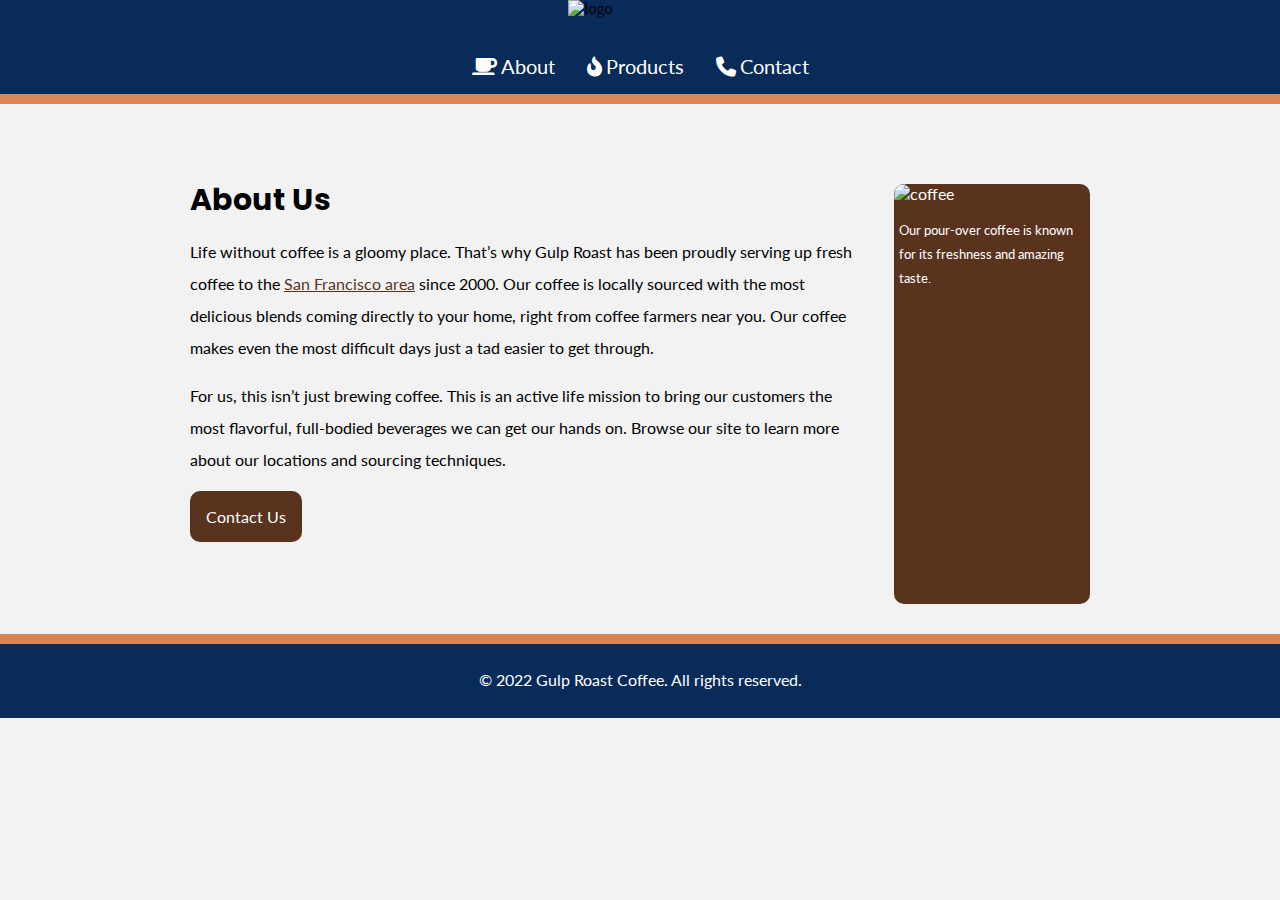
==== html/index.html @ 2ca2a33c "V1" ====
<!DOCTYPE html>
<html lang="en">
<head>
    <meta charset="UTF-8">
    <meta name="viewport" content="width=device-width, initial-scale=1.0">
    <title>Gulp Roast Coffee</title>
    <!--google fonts and fontawesome-->
    <link rel="preconnect" href="https://fonts.googleapis.com">
    <link rel="preconnect" href="https://fonts.gstatic.com" crossorigin>
    <link href="https://fonts.googleapis.com/css2?family=Lato&family=Poppins:wght@700&display=swap" rel="stylesheet">
    <link rel="stylesheet" href="https://cdnjs.cloudflare.com/ajax/libs/font-awesome/6.4.2/css/all.min.css">
    <link rel="stylesheet" href="/css/style.css" >
</head>

<body>
    
    <header>
  
          <!--Logo//-->
          <img class="logo" src= "https://assets.codepen.io/6306176/gulp-logo-light.png" alt= "logo">
         
          <!--Navigation Bar//-->
          <nav>
            <ul>
              <li><a href="index.html"><span><i class="fa-solid fa-mug-saucer"></span></i>About</a></li>
              <li><a href="products.html"><span><i class="fa-solid fa-fire-flame-curved"></span></i>Products</a></li>
              <li><a href="contact.html"><span><i class="fa-solid fa-phone"></span></i>Contact</a></li>
            </ul>
          </nav>
       

    </header>
      
      
      
    <main>
          
          <!--Left Section//-->
          <article>

           <h1>About Us</h1>
      
            <p>Life without coffee is a gloomy place. That’s why Gulp Roast has been proudly serving up fresh coffee to the <a href="https://goo.gl/maps/3rAyszfwSDx8Si2Y9">San Francisco area</a> since 2000. Our coffee is locally sourced with the most delicious blends coming directly to your home, right from coffee farmers near you. Our coffee makes even the most difficult days just a tad easier to get through.</p>
      
            <p class= "p2">For us, this isn’t just brewing coffee. This is an active life mission to bring our customers the most flavorful, full-bodied beverages we can get our hands on. Browse our site to learn more about our locations and sourcing techniques.</p>
      
         
            <a class="button" href="https://uxuicurriculum.wixsite.com/gulproast">Contact Us
            </a>
            
          </article>
        
          <!--Right Section//-->
          <aside>

            <img src="https://assets.codepen.io/6306176/gulp-pouring-coffee-vertical.jpg" alt="coffee">
            <figcaption>Our pour-over coffee is known for its freshness and amazing taste.</figcaption> 

          </aside>
          
    </main>  
      
    <footer>
        <p>
          <span>&copy</span>2022 Gulp Roast Coffee. All rights reserved.
        </p>
    </footer>

</body>
</html>
---- css/style.css ----
nav ul {
    margin: 0;
    padding: 0;
    list-style-type: none;
    display: flex;
    justify-content: center;
    border-bottom: 10px solid #D98555;
  }
  
  nav li {
    margin: .5rem;
  }
  
  nav a {
    font-size: 20px;
    font-family: "lato", sans-serif;
    text-decoration: none;
    padding: 0.5rem .5rem;
    display: block;
    background-color: transparent;
    color: #ffffff;
    border-radius: 10px;
  }
  
  nav a:hover {
    background-color: #131D26;
    
  }
  
  a span {
    margin-right: 4px;
    
  }
  
  
  header {
    background-color: #082b59;
    
  }
  
  .logo {
    display: block;
    margin-left: auto;
    margin-right: auto;
    margin-bottom: 20px;
    width: 9rem; 
  }

  @media only screen and (max-width: 620px) {
    /* For mobile phones: */
    nav, ul, li, main {
      width: 100%;
      display: flex;
      flex-direction: column;
      text-align: center;
    }
  }
  body {
  /*   border: 2px solid red; */
    background-color: #f2f2f2;
    margin: 0;
    padding: 0;
    height: auto;
  }
  
  main {
  /*  background-color: green; */
   width: 900px;
   height: 400px;
   margin: auto;
   margin-top: 80px;
   margin-bottom: 50px;
   font-family: "lato", sans-serif;
   display: flex;
    
  }
  
  h1 {
    font-family: "Poppins", sans-serif;
    font-size: 30px;
    margin-top: 0;
     
  }
  
  article p a {
    color: #59331D;
    
  }
  
  .p2 {
    margin-bottom: 25px;
  }
  
  .button {
    text-decoration: none;
    background-color: #59331D;
    color: white;
    padding: 1rem;
    border-radius: 10px;
    font-family: "lato", sans-serif;
    
  }
  
  .button:hover {
    background-color: #131D26;
    
  }
  
  article{
  /*   border: 2px solid red; */
    line-height: 2rem;
    margin-right: 30px;
     
    
  }
  
  aside {
    color: #ffffff;
    background-color: #59331D;
    border-radius: 10px;
    width: 700px;
    height: 420px;
    margin-left: 0;
    margin-right: 0;
    
  }
  
  aside img {
    border-radius: 10px 10px 0 0;
    width: 100%;
    
  }
  
  aside figcaption {
    line-height: 1.5rem;
    font-family: "lato", sans-serif;
    font-size: 10pt;
    margin: 15px 5px 5px 5px;
    
    
  }
  
  
  footer {
  /*   border: 2px solid red; */
    width: auto;
    height: 4rem;
    margin: auto;
    background-color: #082B59;
    border-top: 10px solid #D98555;
    padding-top: 10px;
    
  }
  
  footer p{
    color: #ffffff;
    font-family: "lato", sans-serif;
    display: flex;
    justify-content: center;
    align-items: center;
   
  }
  
  footer p span {
    margin-right: 4px;
  }
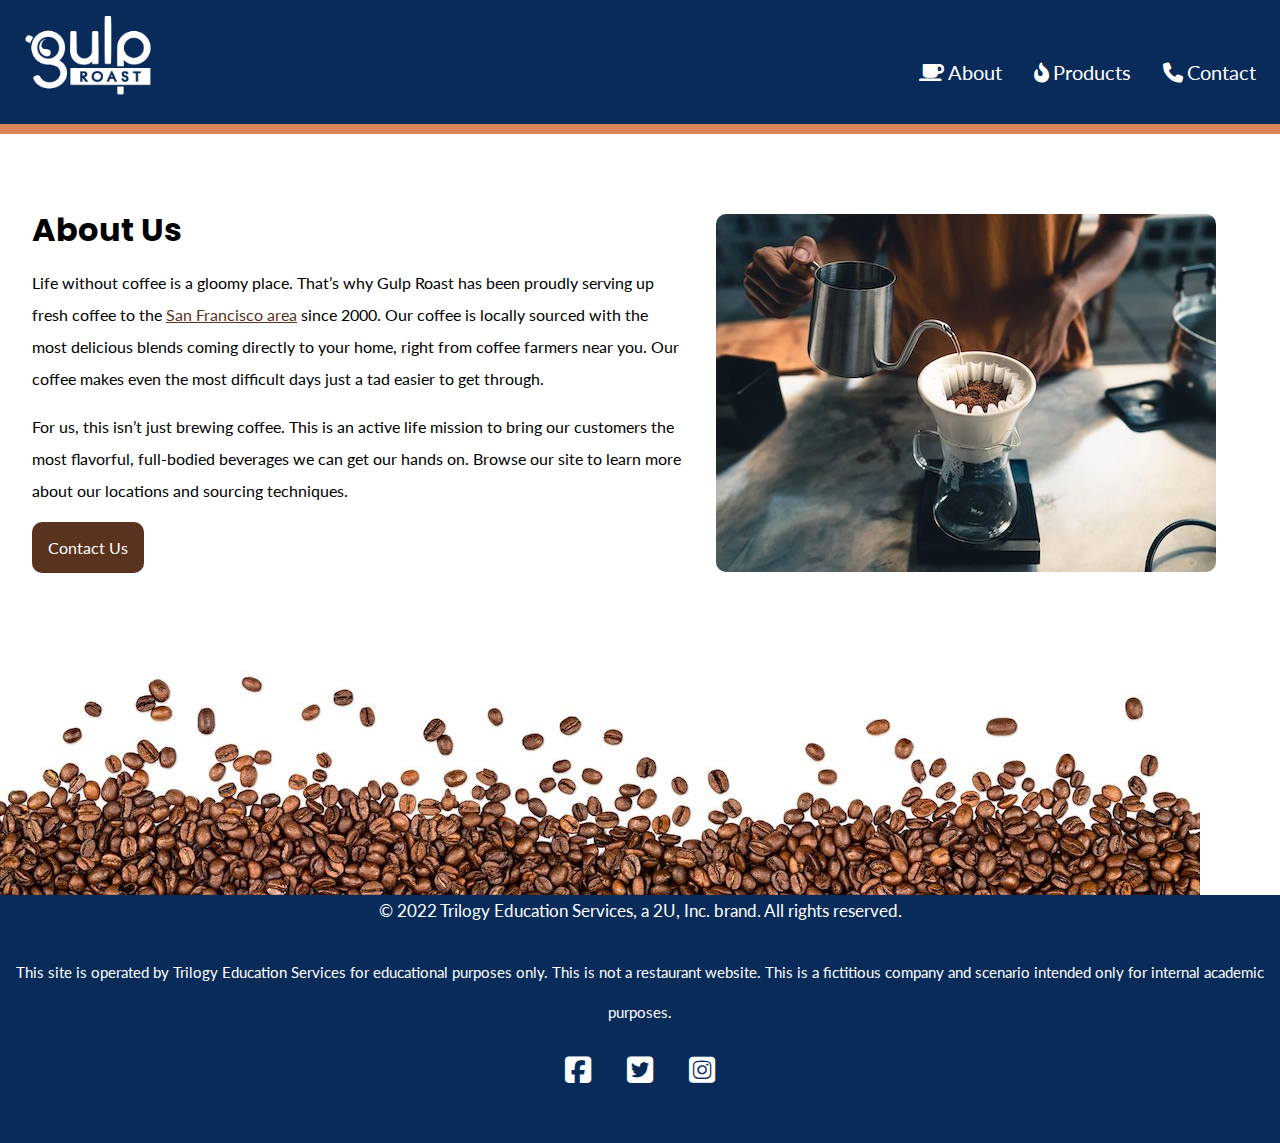
==== commit bbe80fda: "v2" ====
--- a/html/index.html
+++ b/html/index.html
@@ -9,62 +9,71 @@
     <link rel="preconnect" href="https://fonts.gstatic.com" crossorigin>
     <link href="https://fonts.googleapis.com/css2?family=Lato&family=Poppins:wght@700&display=swap" rel="stylesheet">
     <link rel="stylesheet" href="https://cdnjs.cloudflare.com/ajax/libs/font-awesome/6.4.2/css/all.min.css">
-    <link rel="stylesheet" href="/css/style.css" >
+    <link rel="stylesheet" href="/css/style.css">
 </head>
 
-<body>
+
+  <header>
     
-    <header>
+    <!--Logo//-->
+    <a href="home.html"><img class="logo" src= "../media/images/gulp-logo-light.png" alt= "logo"></a>
+   
+    <!--Navigation Bar//-->
+    <nav>
+      <ul>
+        <li><a href="index.html"><span><i class="fa-solid fa-mug-saucer"></span></i>About</a></li>
+        <li><a href="products.html"><span><i class="fa-solid fa-fire-flame-curved"></span></i>Products</a></li>
+        <li><a href="contact.html"><span><i class="fa-solid fa-phone"></span></i>Contact</a></li>
+      </ul>
+    </nav>
+  </header>
   
-          <!--Logo//-->
-          <img class="logo" src= "https://assets.codepen.io/6306176/gulp-logo-light.png" alt= "logo">
-         
-          <!--Navigation Bar//-->
-          <nav>
-            <ul>
-              <li><a href="index.html"><span><i class="fa-solid fa-mug-saucer"></span></i>About</a></li>
-              <li><a href="products.html"><span><i class="fa-solid fa-fire-flame-curved"></span></i>Products</a></li>
-              <li><a href="contact.html"><span><i class="fa-solid fa-phone"></span></i>Contact</a></li>
-            </ul>
-          </nav>
+  
+  <body>
+    <div class="primarybody">
        
+      <div class="maintext">
+        <h1>About Us</h1>
+    
+        <p>Life without coffee is a gloomy place. That’s why Gulp Roast has been proudly serving up fresh coffee to the <a href="https://goo.gl/maps/3rAyszfwSDx8Si2Y9">San Francisco area</a> since 2000. Our coffee is locally sourced with the most delicious blends coming directly to your home, right from coffee farmers near you. Our coffee makes even the most difficult days just a tad easier to get through.</p>
+    
+        <p class= "p3">For us, this isn’t just brewing coffee. This is an active life mission to bring our customers the most flavorful, full-bodied beverages we can get our hands on. Browse our site to learn more about our locations and sourcing techniques.</p>
+        <a class="button" href="contact.html">Contact Us
+        </a>
+        
+      </div>
+      
+      <div class="mainimage">
+        <picture>
+          <source srcset="/media/images/gulp-pouring-coffee-horizontal.jpg" media="(min-width: 950px)">
+          <source srcset="/media/images/gulp-pouring-coffee-vertical.jpg" media="(min-width: 650px)">
+          <img src="../media/images/gulp-pouring-coffee-horizontal-sm.jpg" alt="Coffee beans">
+        </picture>  
+      </div>
+       
+    </div>  
+  
+  
+    <div class="bottomimage">
+      <img src="../media/images/gulp-bottom-beans.jpg">
+    </div>
 
-    </header>
-      
-      
-      
-    <main>
-          
-          <!--Left Section//-->
-          <article>
-
-           <h1>About Us</h1>
-      
-            <p>Life without coffee is a gloomy place. That’s why Gulp Roast has been proudly serving up fresh coffee to the <a href="https://goo.gl/maps/3rAyszfwSDx8Si2Y9">San Francisco area</a> since 2000. Our coffee is locally sourced with the most delicious blends coming directly to your home, right from coffee farmers near you. Our coffee makes even the most difficult days just a tad easier to get through.</p>
-      
-            <p class= "p2">For us, this isn’t just brewing coffee. This is an active life mission to bring our customers the most flavorful, full-bodied beverages we can get our hands on. Browse our site to learn more about our locations and sourcing techniques.</p>
-      
-         
-            <a class="button" href="https://uxuicurriculum.wixsite.com/gulproast">Contact Us
-            </a>
-            
-          </article>
-        
-          <!--Right Section//-->
-          <aside>
-
-            <img src="https://assets.codepen.io/6306176/gulp-pouring-coffee-vertical.jpg" alt="coffee">
-            <figcaption>Our pour-over coffee is known for its freshness and amazing taste.</figcaption> 
-
-          </aside>
-          
-    </main>  
-      
-    <footer>
-        <p>
-          <span>&copy</span>2022 Gulp Roast Coffee. All rights reserved.
-        </p>
-    </footer>
-
-</body>
+  </body>
+  
+  <footer>
+    
+    <p class="p1">
+      <span>&copy</span>2022 Trilogy Education Services, a 2U, Inc. brand. All rights reserved.</p>
+    
+    <p class="p2"> This site is operated by Trilogy Education Services for educational  purposes only. This is not a restaurant website. This is a fictitious company and scenario intended only for internal academic purposes.</p>
+  
+    <div class= "socialicons">
+      <a href="https://www.facebook.com"><i class="fa-brands fa-square-facebook"></i></a>
+      <a href="https://www.twitter.com"><i class="fa-brands fa-square-twitter"></i></a>
+      <a href="https://www.instagram.com"><i class="fa-brands fa-square-instagram"></i></a>
+     
+    </div>
+    
+  </footer>
+  
 </html>--- a/css/style.css
+++ b/css/style.css
@@ -1,166 +1,230 @@
+.logo {
+  margin-left: 1rem;
+  margin-top: .5rem;
+  margin-bottom: 1rem;
+  width: 9rem; 
+  
+}
+
 nav ul {
-    margin: 0;
-    padding: 0;
-    list-style-type: none;
+/*   border: 2px solid red; */
+  list-style-type: none;
+  display: flex;
+
+}
+
+nav li {
+  margin: 1rem 1rem 1.5rem 0;
+}
+
+nav a {
+  font-size: 20px;
+  font-family: "lato", sans-serif;
+  text-decoration: none;
+  padding: .5rem;
+  color: #ffffff;
+  border-radius: 10px;
+  
+}
+
+nav a:hover {
+  background-color: #131D26;
+  
+}
+
+a span {
+  margin-right: 4px;
+  
+}
+
+
+header {
+  background-color: #082b59;
+  display: flex;
+  justify-content: space-between;
+  align-items: flex-end;
+  border-bottom: 10px solid #D98555;
+  
+}
+
+body {
+/*   border: 2px solid red; */
+  background-color: #ffffff;
+  margin: 0;
+  padding: 0;
+  height: auto;
+}
+
+.primarybody {
+ /* background-color: green; */
+ width: auto;
+ height: auto;
+ margin-top: 80px;
+ margin-bottom: 50px;
+ font-family: "lato", sans-serif;
+ display: flex;
+ padding-left: 2rem;
+ padding-right: 4rem;
+  
+}
+
+@media (max-width: 950px) {
+  header {
     display: flex;
-    justify-content: center;
-    border-bottom: 10px solid #D98555;
-  }
-  
-  nav li {
-    margin: .5rem;
-  }
-  
-  nav a {
-    font-size: 20px;
-    font-family: "lato", sans-serif;
-    text-decoration: none;
-    padding: 0.5rem .5rem;
-    display: block;
-    background-color: transparent;
-    color: #ffffff;
-    border-radius: 10px;
-  }
-  
-  nav a:hover {
-    background-color: #131D26;
+    flex-direction: column;
+    align-items: center;
+  }
+  
+  .maintext {
+/*     background-color: red; */
+    width: auto;
+    height: auto;
+    margin: auto;
+  }
+  .mainimage {
+    width: auto;
+    height: auto;
+  }
+}
+
+@media (max-width: 650px) {
+  header {
+    display: flex;
+    flex-direction: column;
+    align-items: center;
+  }
+  nav ul {
+    flex-direction: column;
+  }
     
-  }
-  
-  a span {
-    margin-right: 4px;
-    
-  }
-  
-  
-  header {
-    background-color: #082b59;
-    
-  }
-  
-  .logo {
-    display: block;
+  .primarybody {
+    /* border: 2px solid red; */
+    flex-direction: column;
     margin-left: auto;
     margin-right: auto;
-    margin-bottom: 20px;
-    width: 9rem; 
-  }
-
-  @media only screen and (max-width: 620px) {
-    /* For mobile phones: */
-    nav, ul, li, main {
-      width: 100%;
-      display: flex;
-      flex-direction: column;
-      text-align: center;
-    }
-  }
-  body {
-  /*   border: 2px solid red; */
-    background-color: #f2f2f2;
-    margin: 0;
+    max-width: 279px;
     padding: 0;
+  }
+  
+  .mainimage {
+    width: auto;
     height: auto;
-  }
-  
-  main {
-  /*  background-color: green; */
-   width: 900px;
-   height: 400px;
-   margin: auto;
-   margin-top: 80px;
-   margin-bottom: 50px;
-   font-family: "lato", sans-serif;
-   display: flex;
-    
-  }
-  
-  h1 {
-    font-family: "Poppins", sans-serif;
-    font-size: 30px;
-    margin-top: 0;
-     
-  }
-  
-  article p a {
-    color: #59331D;
-    
-  }
-  
-  .p2 {
-    margin-bottom: 25px;
-  }
-  
-  .button {
-    text-decoration: none;
-    background-color: #59331D;
-    color: white;
-    padding: 1rem;
-    border-radius: 10px;
-    font-family: "lato", sans-serif;
-    
-  }
-  
-  .button:hover {
-    background-color: #131D26;
-    
-  }
-  
-  article{
-  /*   border: 2px solid red; */
-    line-height: 2rem;
-    margin-right: 30px;
-     
-    
-  }
-  
-  aside {
-    color: #ffffff;
-    background-color: #59331D;
-    border-radius: 10px;
-    width: 700px;
-    height: 420px;
-    margin-left: 0;
-    margin-right: 0;
-    
-  }
-  
-  aside img {
-    border-radius: 10px 10px 0 0;
-    width: 100%;
-    
-  }
-  
-  aside figcaption {
-    line-height: 1.5rem;
-    font-family: "lato", sans-serif;
-    font-size: 10pt;
-    margin: 15px 5px 5px 5px;
-    
-    
-  }
-  
-  
-  footer {
-  /*   border: 2px solid red; */
-    width: auto;
-    height: 4rem;
-    margin: auto;
-    background-color: #082B59;
-    border-top: 10px solid #D98555;
-    padding-top: 10px;
-    
-  }
-  
-  footer p{
-    color: #ffffff;
-    font-family: "lato", sans-serif;
-    display: flex;
-    justify-content: center;
-    align-items: center;
+    margin-right: auto;
+    margin-top: 2rem;
+  
+  }
+
+  .primarybody .maintext {
+    padding: 0;
+  }
+}
+
+
+
+h1 {
+  font-family: "Poppins", sans-serif;
+  margin-top: 0;
    
-  }
-  
-  footer p span {
-    margin-right: 4px;
-  }+}
+
+.p3 {
+  margin-bottom: 25px;
+}
+
+.button {
+  text-decoration: none;
+  background-color: #59331D;
+  color: white;
+  padding: 1rem;
+  border-radius: 10px;
+  font-family: "lato", sans-serif;
+  
+}
+
+.button:hover {
+  background-color: #131D26;
+  
+}
+
+.maintext{
+  /* border: 2px solid red; */
+  line-height: 2rem;
+  padding-right: 2rem; 
+   
+}
+
+.maintext p a {
+  color: #59331D;
+
+}
+
+.mainimage img{
+  /* border: 2px solid red; */
+  border-radius: 10px;
+  
+}
+
+
+
+.bottomimage {
+  /* border: 2px solid red; */
+  max-width: auto;
+  height: 240px;
+  margin-top: 5rem;
+  
+}
+
+footer {
+/*   border: 2px solid red; */
+  background-color: #082B59;
+  height: auto;
+  
+}
+
+footer .p1{
+/*   border: 2px solid red;
+  background-color: green; */
+  color: #ffffff;
+  font-family: "lato", sans-serif;
+  margin-top: 0;
+  font-size: 17px;
+  text-align: center;
+  line-height: 2rem;
+ 
+}
+
+footer .p2{
+  color: #ffffff;
+/*   background-color: green; */
+  font-family: "lato", sans-serif;
+  font-size: 15px;
+  text-align: center;
+  line-height: 2.5rem;
+  padding: .5rem 1rem 0 1rem;
+ 
+}
+
+footer .p1 span {
+  margin-right: 4px;
+}
+
+.socialicons {
+  display: flex;
+  justify-content: center;
+  font-size: 30px;
+
+}
+
+footer i {
+  color: white;
+  padding: .5rem;
+  
+}
+
+footer a {
+  margin: 0 10px 50px 10px;
+  text-decoration: none;
+  color: #ffffff;
+  border-radius: 10px;
+  
+}
